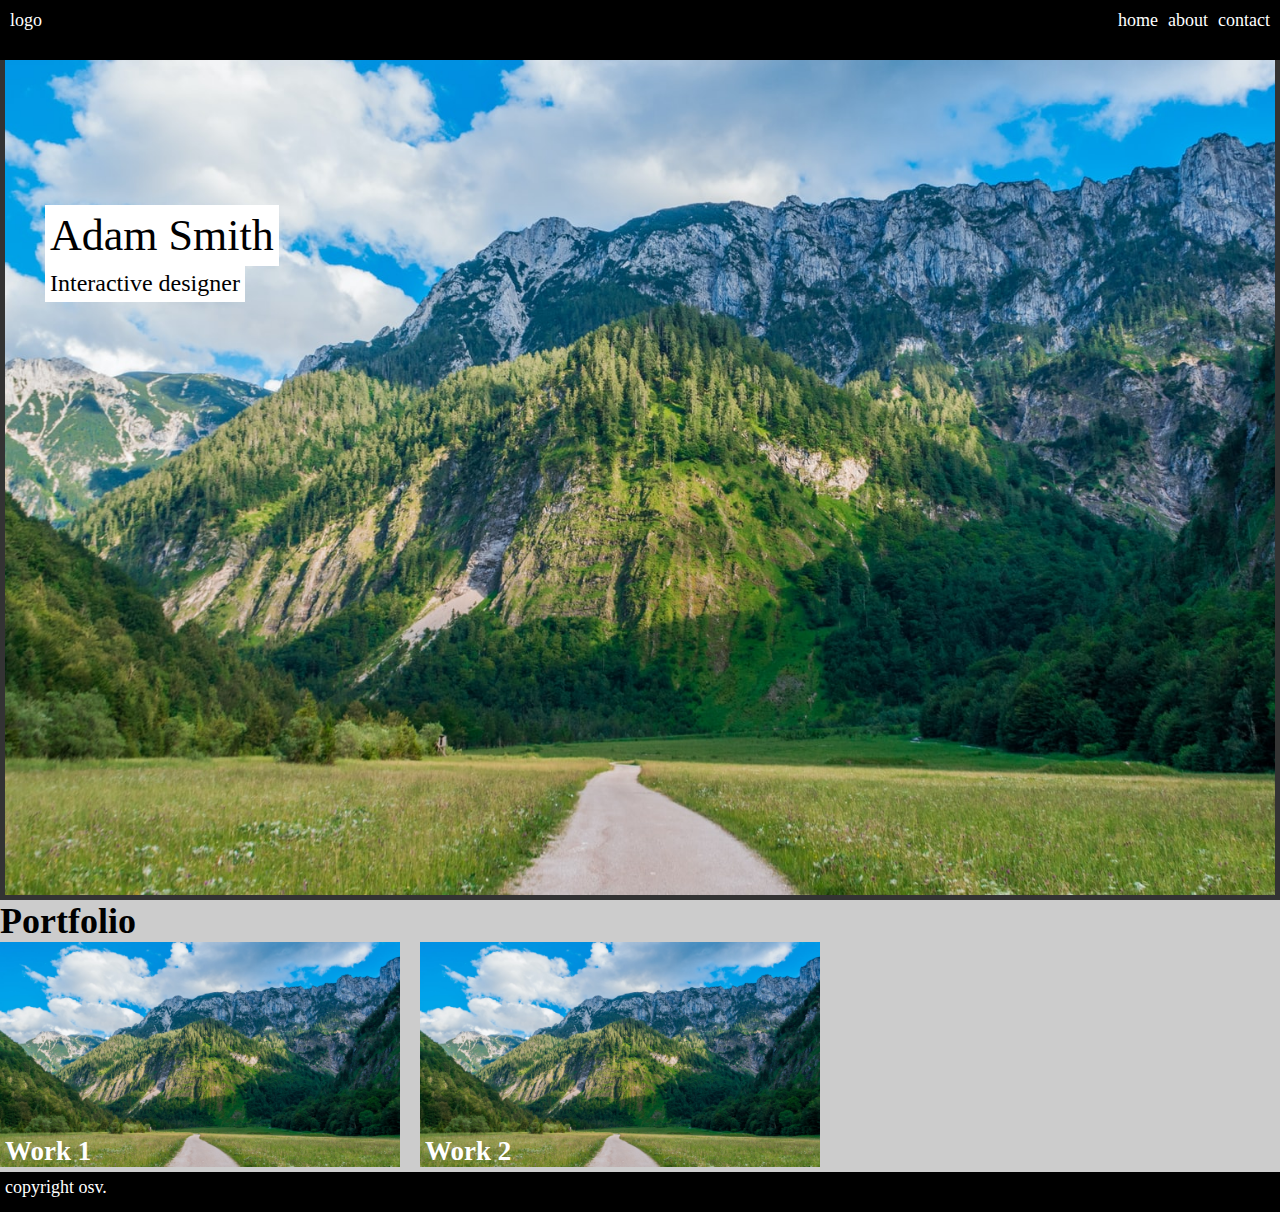
==== index.html @ 1d348dd4 "Add flex works" ====
<!DOCTYPE html>
<html lang="no">
<head>
    <meta charset="UTF-8">
    <meta name="viewport" content="width=device-width, initial-scale=1.0 maximum-scale=5.0">
    <title>Carlo Alberto Burato - Portfolio - Interactive designer Oslo</title>
    <meta name="description" content="An interaction designer has knowledge of both digital 
    technology and design methods, and works to understand how technical systems 
    are experienced by users.">
    <link rel="stylesheet" href="./css/variables.css">
    <link rel="stylesheet" href="./css/reset.css">
    <link rel="stylesheet" href="./css/style.css">
    
</head>
<body>
    <header>
        <span class="logo">logo</span>
        <nav class="main-menu-desktop">
            <ul>
                <li><a href="#">home</a></li>
                <li><a href="#">about</a></li>
                <li><a href="#">contact</a></li>
            </ul>
        </nav>
        <img src="./assets/burger.svg" alt="Main menu icon" class="burger-icon">
        <nav class="main-menu-mobile hidemobileview">
            <ul>
                <li class="close-mobile-nav">X</li>
                <li><a href="#">home</a></li>
                <li><a href="#">about</a></li>
                <li><a href="#">contact</a></li>
            </ul>
        </nav>
    </header>
    <div class="container" role="figure" aria-label="Image of a mountain">
        <p>Adam Smith</p>
        <span>Interactive designer</span>
    </div>
    <main>
    
      <h1 class="title">Portfolio</h1> 

      <section id="worklist">
        <div class="work">
            <h2 class="work-title">Work 1</h2>
            <img src="assets/mountain.jpg" class="work-cover">
        </div>
        <div class="work">
            <h2 class="work-title">Work 2</h2>
            <img src="assets/mountain.jpg" class="work-cover">
        </div>
      </section>
      
    </main>
    <footer>
        copyright osv.
    </footer>
    <script src="./js/app.js"></script>
</body>
</html>
---- css/variables.css ----
:root{
    --background-page: #ccc;
    --h1-size: 4.2rem;
}
---- css/style.css ----
html {
    font-size: 18px;
}

body {
    background-color: var(--background-page);
}

header {
    position: fixed;
    min-height: 60px;
    width: 100%;
    color: #fff;
    background-color: #000;
    z-index: 5;
    display: flex;
    justify-content: space-between;
}

footer {
    min-height: 40px;
    padding: 5px;
    background-color: #000;
    color: #fff;
}

.container {
    width: 100vw;
    height: 100vh;
    background-color: burlywood;
    padding: 20px;
    border: 5px solid #333;
    position: relative;
    background-image: url('../assets/mountain.jpg');
    background-repeat: no-repeat;
    background-size: cover;
    background-position: center;
}

.container p {
    color: #000;
    padding: 5px;
    background-color: #fff;
    position: absolute;
    top: 200px;
    left: 40px;
    font-size: 44px;
}

.container span {
    color: #000;
    padding: 5px;
    background-color: #fff;
    position: absolute;
    top: 260px;
    left: 40px;
    font-size: 24px;
}

header nav ul {
    display: flex;
    list-style: none;
}

header nav ul li {
    padding: 5px;
}

header nav ul li a {
    color: #fff;
    text-decoration: none;
    border-bottom: 2px solid transparent;
    transition: border-bottom 0.3s ease-in-out;
}

header nav ul li a:hover {
    border-bottom: 2px solid #fff;
}

header nav {
    padding: 5px;
}

.burger-icon {
    display: block;
    cursor: pointer;
}

.close-mobile-nav {
    cursor: pointer;
    margin-bottom: 20px;
}

@media screen and (min-width: 768px)  {
    .burger-icon {
        display: none;
    }
}


.logo {
    display: block;
    padding: 10px;
}

.main-menu-desktop {
    display: none;
}

@media screen and (min-width: 768px) {
    .main-menu-desktop {
        display: block;
    }
}

.main-menu-mobile {
    background-color: #000000CC;
    width: 100vw;
    height: 100vh;
    position: absolute;
    z-index: 2000;
    animation-name: slideIn;
    animation-duration: 0.3s;
    animation-timing-function: ease-in-out;
    animation-iteration-count: 1;
}

@keyframes slideIn {
    from {
        transform: translate(800px);
    }

    to {
        transform: translate(0px);
    }
}

.hidemobileview {
    display: none;
}

.main-menu-mobile ul {
    display: block;
}
.main-menu-mobile ul li {
    display: block;
    font-size: 43px;
    text-align: center;
}

@media screen and (min-width: 768px) {
    .main-menu-mobile {
        display: none;
    }
}

#worklist {
    display: flex;
    gap: 20px;
    flex-flow: row wrap;
}

.work {
    max-width: 400px;
    position: relative;
}

.work-cover {
    max-width: 100%;
}

.work-title {
    position: absolute;
    bottom: 5px;
    left: 5px;
    color: #fff;
}
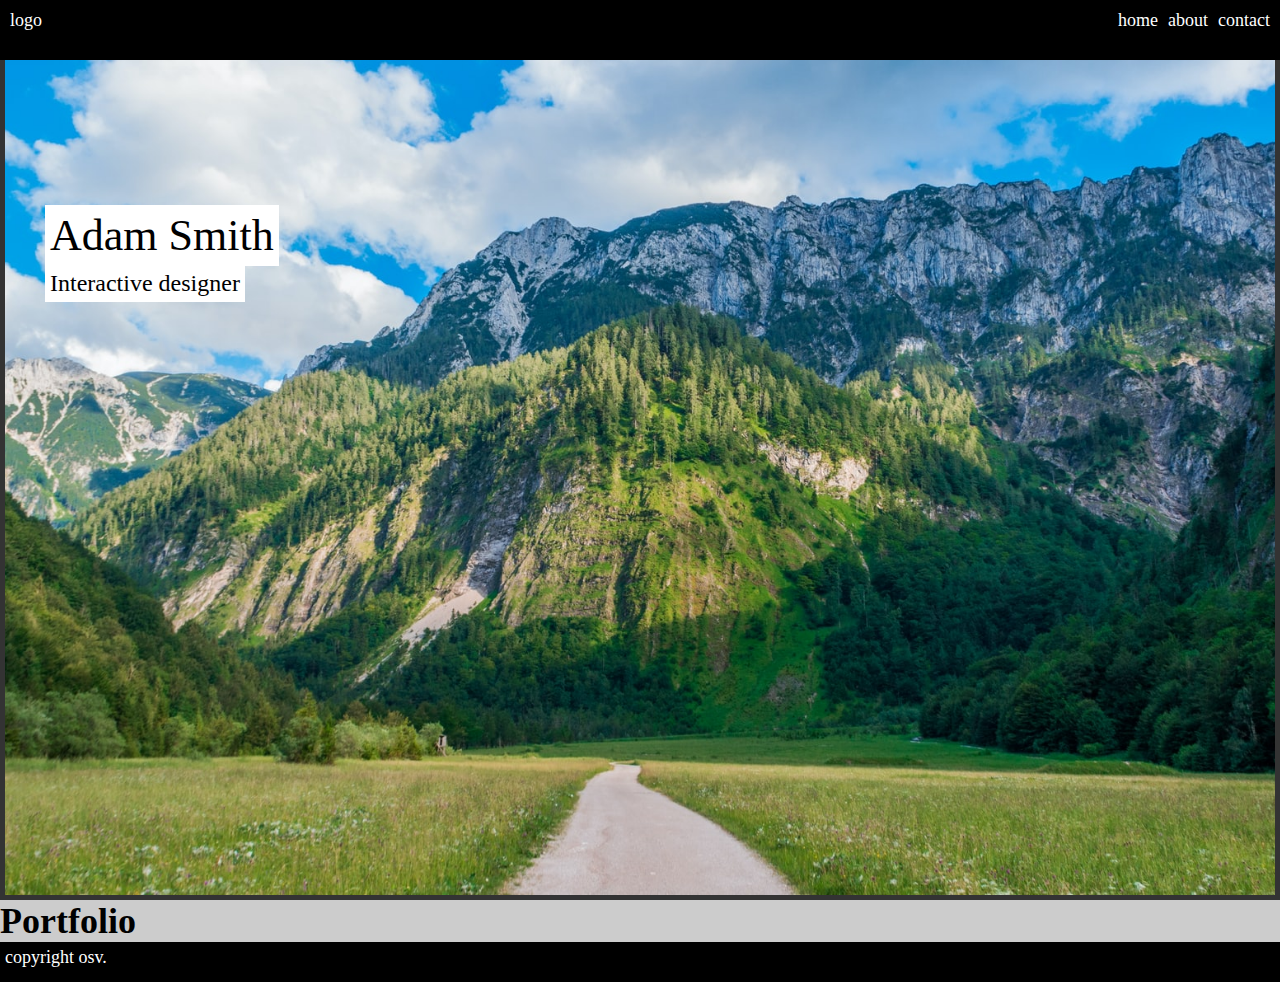
==== commit 80d95fc5: "Add loop of works" ====
--- a/index.html
+++ b/index.html
@@ -41,14 +41,14 @@
       <h1 class="title">Portfolio</h1> 
 
       <section id="worklist">
-        <div class="work">
+        <!--<div class="work">
             <h2 class="work-title">Work 1</h2>
             <img src="assets/mountain.jpg" class="work-cover">
         </div>
         <div class="work">
             <h2 class="work-title">Work 2</h2>
             <img src="assets/mountain.jpg" class="work-cover">
-        </div>
+        </div>-->
       </section>
       
     </main>
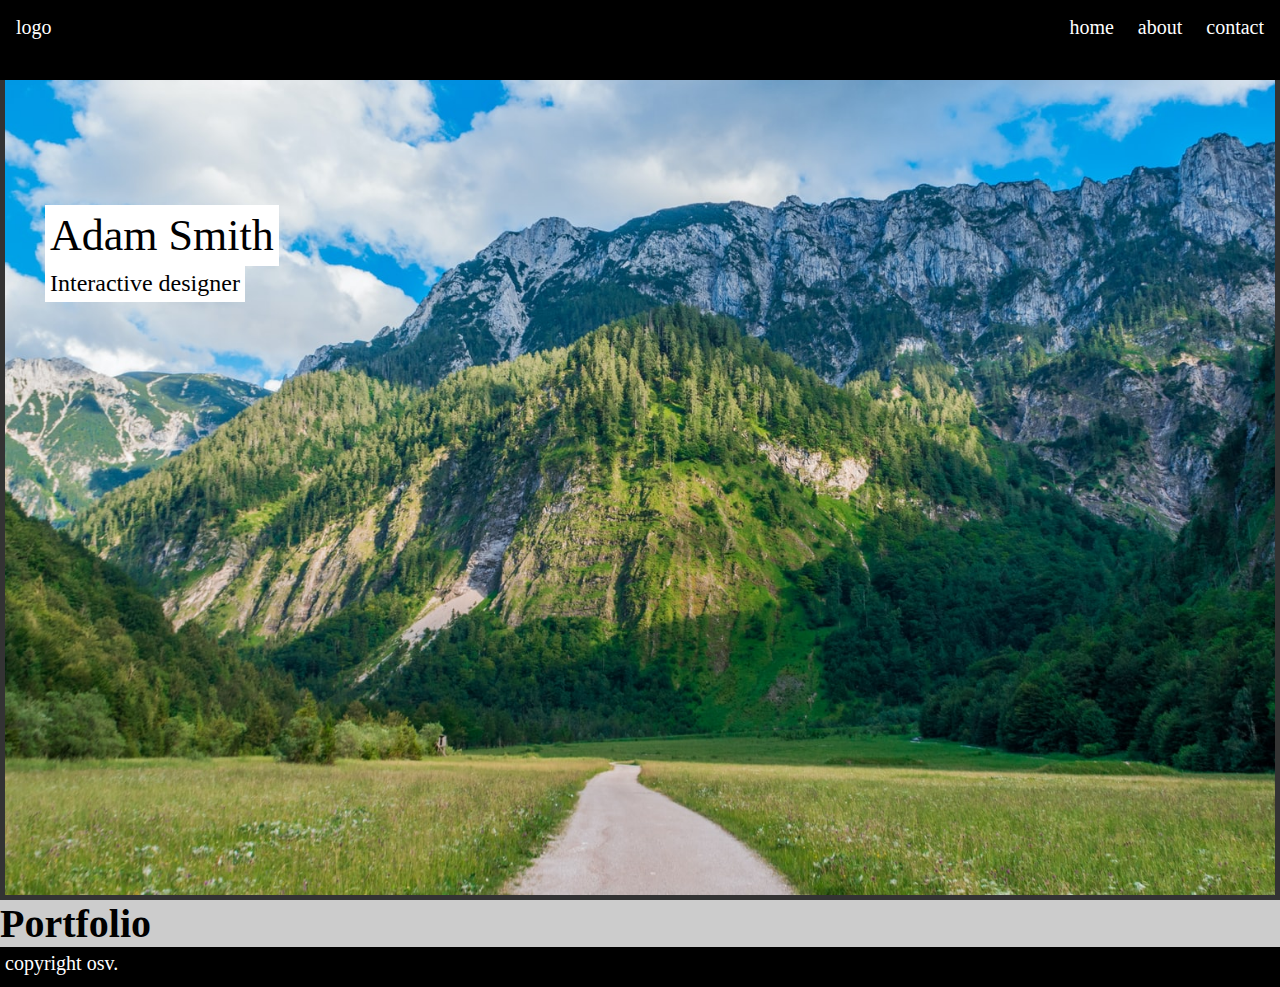
==== commit f0b6bea9: "Fix header with hamburger" ====
--- a/index.html
+++ b/index.html
@@ -23,9 +23,8 @@
             </ul>
         </nav>
         <img src="./assets/burger.svg" alt="Main menu icon" class="burger-icon">
-        <nav class="main-menu-mobile hidemobileview">
+        <nav class="mobile-nav mobile-nav-hide">
             <ul>
-                <li class="close-mobile-nav">X</li>
                 <li><a href="#">home</a></li>
                 <li><a href="#">about</a></li>
                 <li><a href="#">contact</a></li>
@@ -39,17 +38,6 @@
     <main>
     
       <h1 class="title">Portfolio</h1> 
-
-      <section id="worklist">
-        <!--<div class="work">
-            <h2 class="work-title">Work 1</h2>
-            <img src="assets/mountain.jpg" class="work-cover">
-        </div>
-        <div class="work">
-            <h2 class="work-title">Work 2</h2>
-            <img src="assets/mountain.jpg" class="work-cover">
-        </div>-->
-      </section>
       
     </main>
     <footer>
--- a/css/style.css
+++ b/css/style.css
@@ -1,5 +1,5 @@
 html {
-    font-size: 18px;
+    font-size: 20px;
 }
 
 body {
@@ -8,20 +8,91 @@
 
 header {
     position: fixed;
-    min-height: 60px;
+    min-height: 80px;
     width: 100%;
     color: #fff;
     background-color: #000;
     z-index: 5;
     display: flex;
+    gap: 1rem;
     justify-content: space-between;
 }
 
-footer {
-    min-height: 40px;
-    padding: 5px;
-    background-color: #000;
+.main-menu-desktop ul {
+    display: flex;
+    list-style: none;
+    gap: 1.2rem;
+    padding: 0.8rem;
+}
+
+
+.main-menu-desktop ul li a {
     color: #fff;
+    text-decoration: none;
+    transition: border 0.3s ease-in-out;
+}
+
+.main-menu-desktop ul li a:hover {
+    border-bottom: 2px solid #fff;
+}
+
+.main-menu-desktop {
+    display: none;
+}
+
+@media screen and (min-width: 768px) {
+    .main-menu-desktop {
+        display: block;
+    }
+}
+
+.burger-icon {
+    padding: 0.8rem
+}
+
+@media screen and (min-width: 768px)  {
+    .burger-icon {
+        display: none;
+    }
+}
+
+.logo {
+    padding: 0.8rem;
+}
+
+.mobile-nav {
+    position: absolute;
+    width: 100vw;
+    height: 100vh;
+    background-color: rgba(0, 0, 0, 0.7);
+    text-align:center;
+    padding: 2rem;
+    animation-name: slideIn;
+    animation-duration: 0.3s;
+}
+
+.mobile-nav-hide {
+    display: none;
+}
+
+.mobile-nav ul {
+    list-style: none;
+}
+
+.mobile-nav ul li a {
+    color: #fff;
+    text-decoration: none;
+    font-size: 3rem;
+}
+
+@keyframes slideIn {
+    from {
+        transform: translate(100vw);
+    }
+
+    to {
+        transform: translate(0px);
+    }
 }
 
 .container {
@@ -57,122 +128,9 @@
     font-size: 24px;
 }
 
-header nav ul {
-    display: flex;
-    list-style: none;
-}
-
-header nav ul li {
+footer {
+    min-height: 40px;
     padding: 5px;
-}
-
-header nav ul li a {
-    color: #fff;
-    text-decoration: none;
-    border-bottom: 2px solid transparent;
-    transition: border-bottom 0.3s ease-in-out;
-}
-
-header nav ul li a:hover {
-    border-bottom: 2px solid #fff;
-}
-
-header nav {
-    padding: 5px;
-}
-
-.burger-icon {
-    display: block;
-    cursor: pointer;
-}
-
-.close-mobile-nav {
-    cursor: pointer;
-    margin-bottom: 20px;
-}
-
-@media screen and (min-width: 768px)  {
-    .burger-icon {
-        display: none;
-    }
-}
-
-
-.logo {
-    display: block;
-    padding: 10px;
-}
-
-.main-menu-desktop {
-    display: none;
-}
-
-@media screen and (min-width: 768px) {
-    .main-menu-desktop {
-        display: block;
-    }
-}
-
-.main-menu-mobile {
-    background-color: #000000CC;
-    width: 100vw;
-    height: 100vh;
-    position: absolute;
-    z-index: 2000;
-    animation-name: slideIn;
-    animation-duration: 0.3s;
-    animation-timing-function: ease-in-out;
-    animation-iteration-count: 1;
-}
-
-@keyframes slideIn {
-    from {
-        transform: translate(800px);
-    }
-
-    to {
-        transform: translate(0px);
-    }
-}
-
-.hidemobileview {
-    display: none;
-}
-
-.main-menu-mobile ul {
-    display: block;
-}
-.main-menu-mobile ul li {
-    display: block;
-    font-size: 43px;
-    text-align: center;
-}
-
-@media screen and (min-width: 768px) {
-    .main-menu-mobile {
-        display: none;
-    }
-}
-
-#worklist {
-    display: flex;
-    gap: 20px;
-    flex-flow: row wrap;
-}
-
-.work {
-    max-width: 400px;
-    position: relative;
-}
-
-.work-cover {
-    max-width: 100%;
-}
-
-.work-title {
-    position: absolute;
-    bottom: 5px;
-    left: 5px;
+    background-color: #000;
     color: #fff;
 }
-
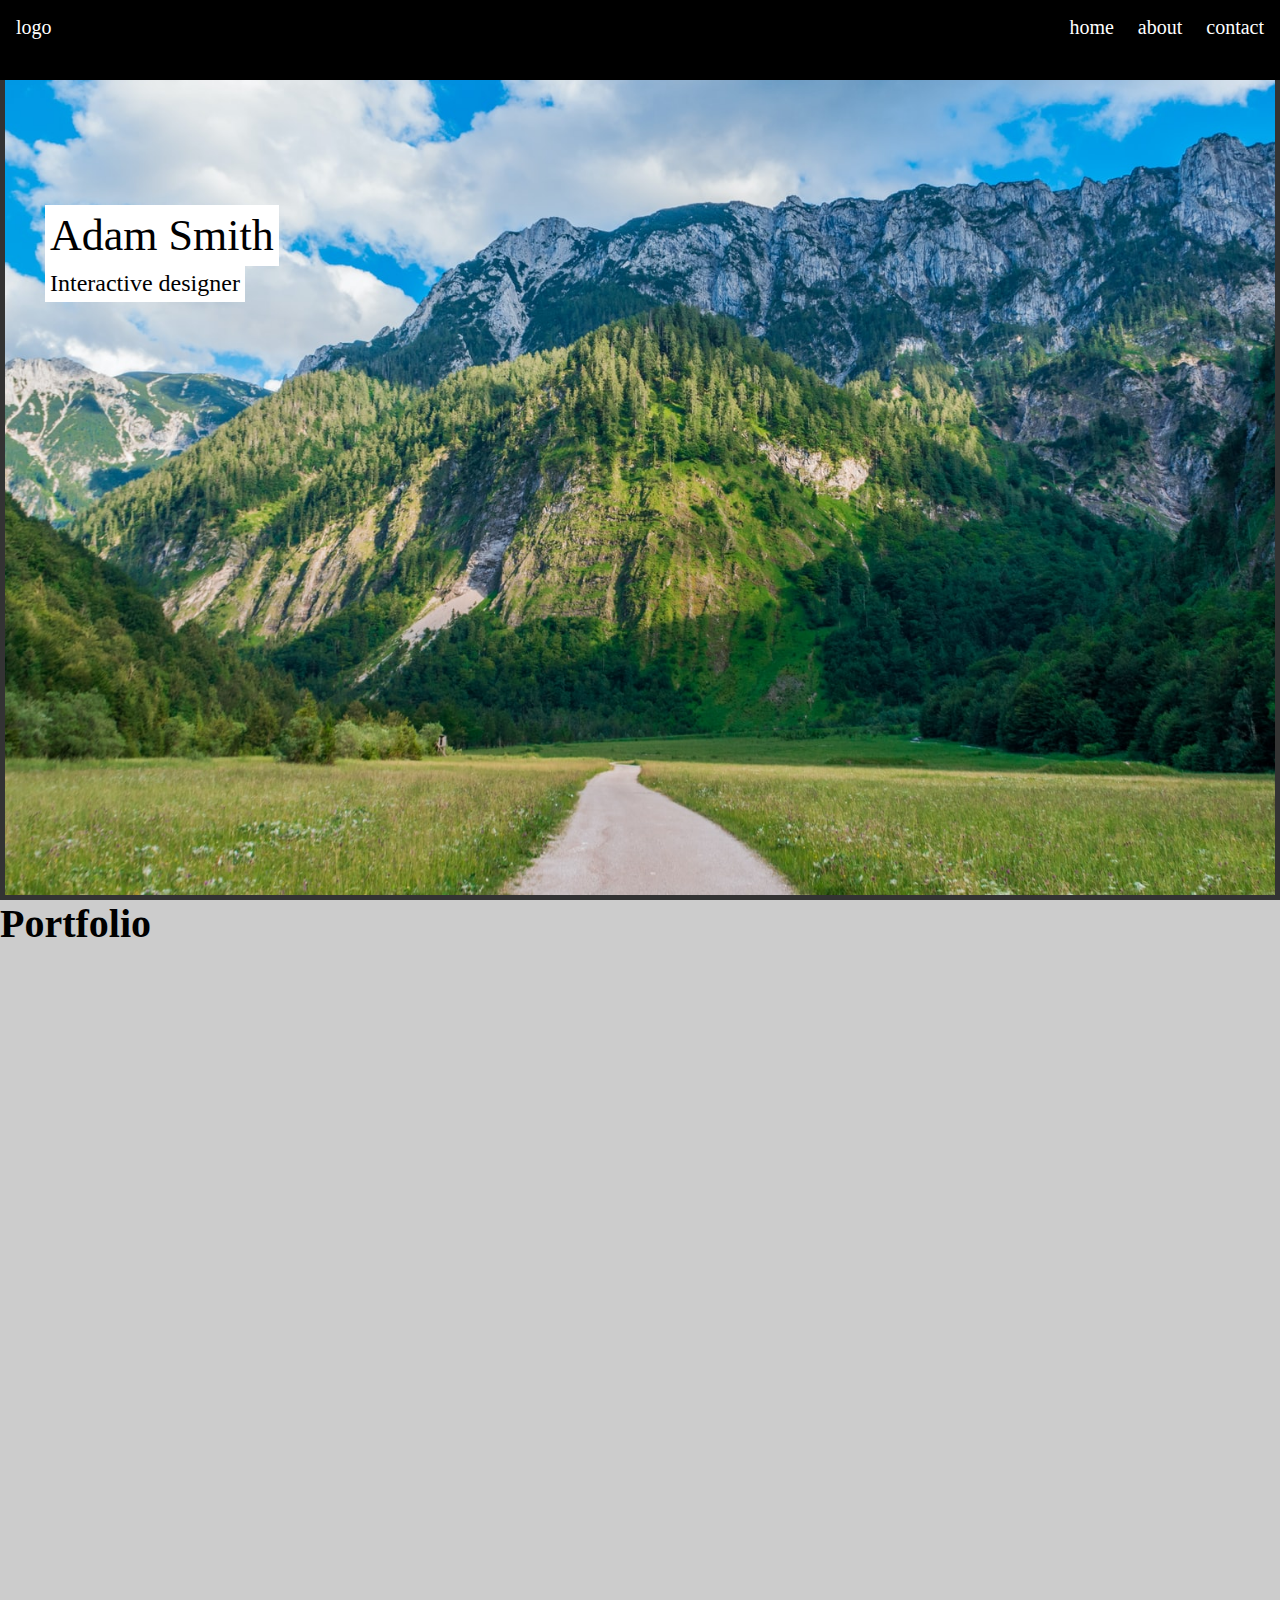
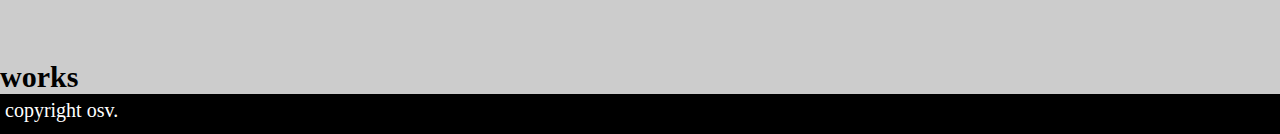
==== commit 1f97f525: "Full hamburger menu" ====
--- a/index.html
+++ b/index.html
@@ -18,11 +18,15 @@
         <nav class="main-menu-desktop">
             <ul>
                 <li><a href="#">home</a></li>
-                <li><a href="#">about</a></li>
+                <li><a href="#works">about</a></li>
                 <li><a href="#">contact</a></li>
             </ul>
         </nav>
-        <img src="./assets/burger.svg" alt="Main menu icon" class="burger-icon">
+        <div 
+            role="button" 
+            aria-label="Main menu icon" 
+            class="burger-icon burger">
+        </div>
         <nav class="mobile-nav mobile-nav-hide">
             <ul>
                 <li><a href="#">home</a></li>
@@ -38,7 +42,10 @@
     <main>
     
       <h1 class="title">Portfolio</h1> 
-      
+      <br><br><br><br><br><br><br><br><br><br>
+      <br><br><br><br><br><br><br><br><br><br><br><br>
+      <br><br><br><br><br><br><br><br><br>
+      <h2 id="works">works</h2>
     </main>
     <footer>
         copyright osv.
--- a/css/style.css
+++ b/css/style.css
@@ -1,5 +1,6 @@
 html {
     font-size: 20px;
+    scroll-behavior: smooth;
 }
 
 body {
@@ -29,7 +30,8 @@
 .main-menu-desktop ul li a {
     color: #fff;
     text-decoration: none;
-    transition: border 0.3s ease-in-out;
+    border-bottom: 2px solid transparent;
+    transition: border 0.2s ease-in-out;
 }
 
 .main-menu-desktop ul li a:hover {
@@ -46,8 +48,28 @@
     }
 }
 
+.close-mobile-menu {
+    cursor: pointer;
+}
+
 .burger-icon {
-    padding: 0.8rem
+    padding: 0.8rem;
+    cursor: pointer;
+    z-index: 2000;
+    width: 1.6rem;
+    height: 1.6rem;
+    margin: 0.4rem;
+}
+
+.burger {
+    background-image: url('../assets/burger.svg');
+    background-repeat: no-repeat;
+}
+
+.closemobilemenu {
+    background-image: url('../assets/closemenu.svg');
+    background-repeat: no-repeat;
+    background-size: cover;
 }
 
 @media screen and (min-width: 768px)  {
@@ -69,6 +91,7 @@
     padding: 2rem;
     animation-name: slideIn;
     animation-duration: 0.3s;
+    z-index: 10;
 }
 
 .mobile-nav-hide {
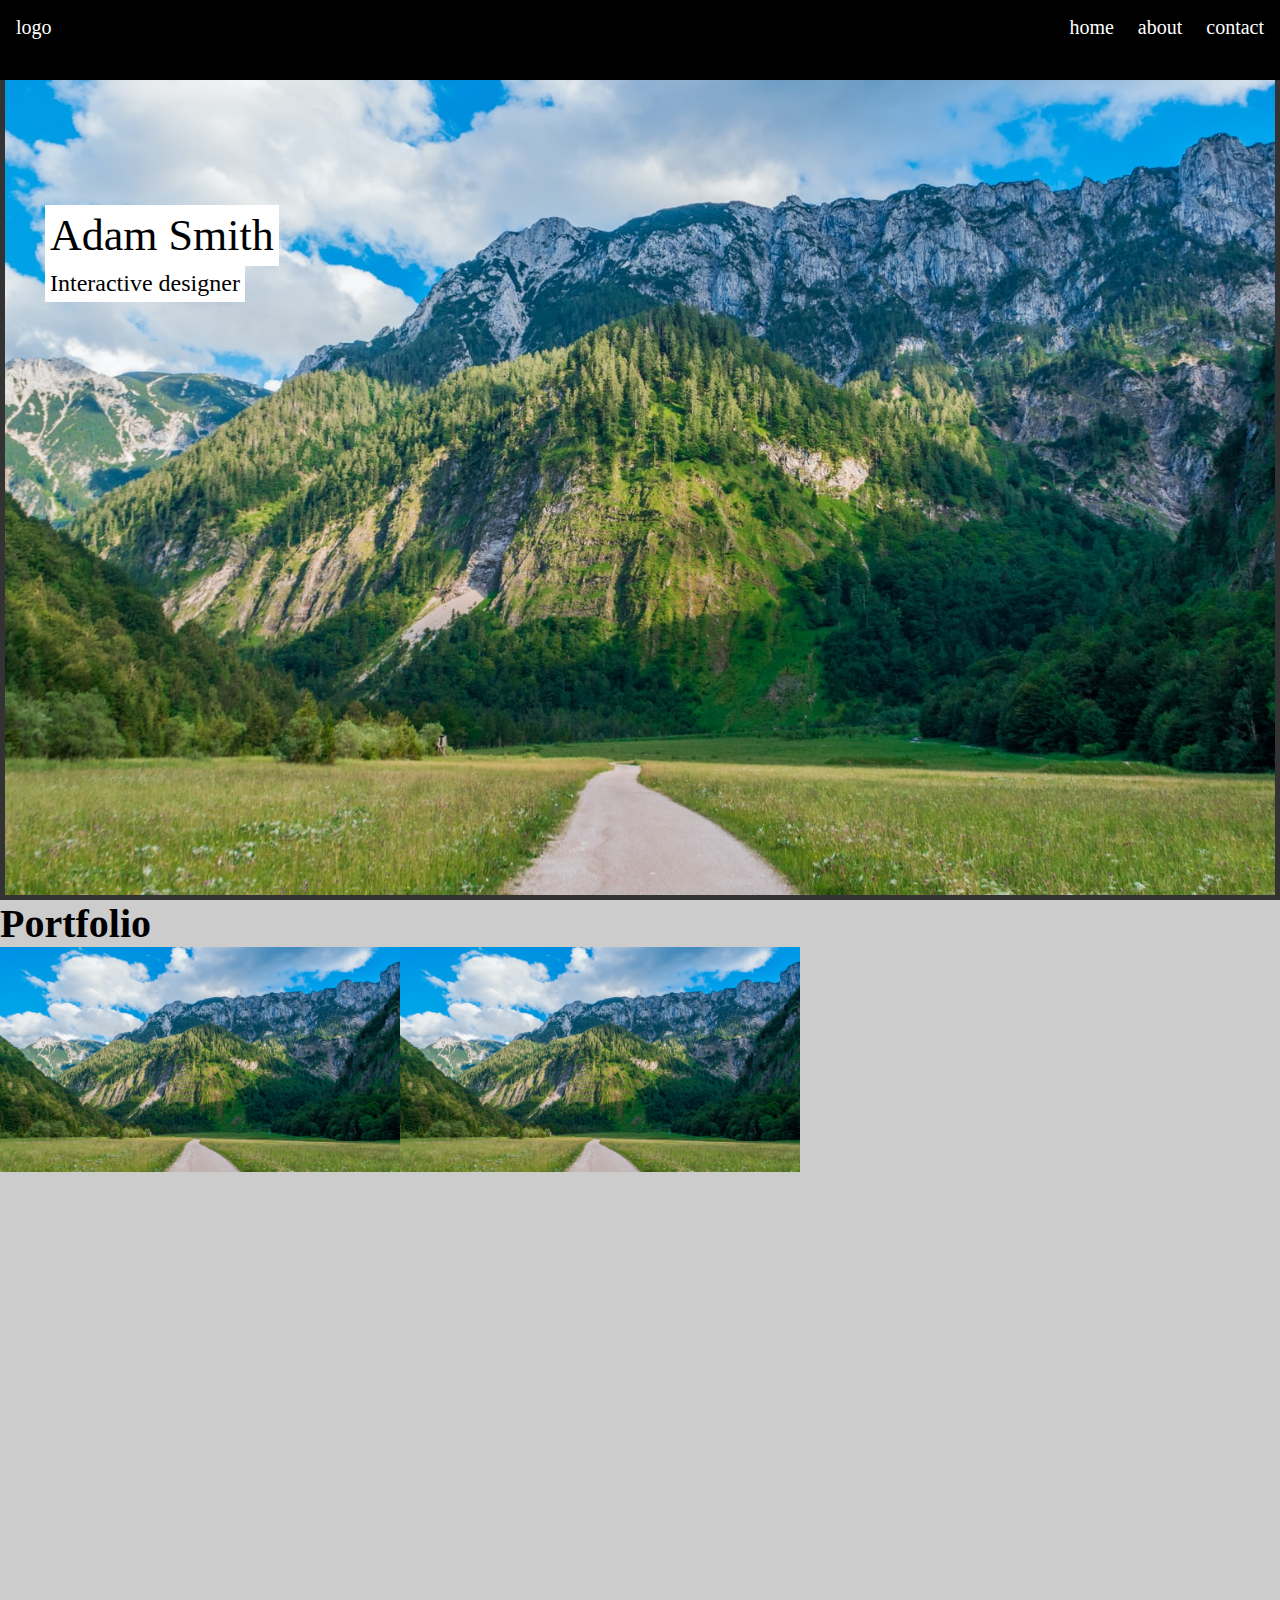
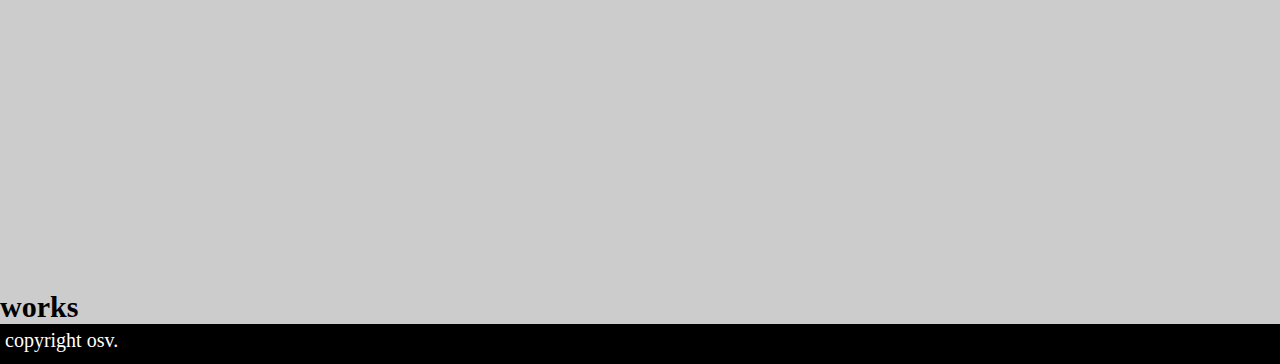
==== commit c2baef3e: "Add thumb hover effect" ====
--- a/index.html
+++ b/index.html
@@ -42,6 +42,21 @@
     <main>
     
       <h1 class="title">Portfolio</h1> 
+
+      <section class="worklist">
+        <a href="#" class="work">
+            <h2 class="work-title">work title</h2>
+            <div class="work-mask"></div>
+            <img src="assets/mountain.jpg" class="work-cover">
+        </a>
+        <a href="#" class="work">
+            <h2 class="work-title">work title</h2>
+            <div class="work-mask"></div>
+            <img src="assets/mountain.jpg" class="work-cover">
+        </a>
+      </section>
+      
+
       <br><br><br><br><br><br><br><br><br><br>
       <br><br><br><br><br><br><br><br><br><br><br><br>
       <br><br><br><br><br><br><br><br><br>
--- a/css/style.css
+++ b/css/style.css
@@ -151,6 +151,53 @@
     font-size: 24px;
 }
 
+/* work list */
+
+.work {
+    width: 20rem;
+    position: relative;
+    display: block;
+    color: #fff;
+    overflow: hidden;
+}
+
+.work:hover .work-mask{
+    transform: translate(0rem);
+}
+
+.work-mask {
+    position: absolute;
+    top: 0;
+    left: 0;
+    background-color: rgba(0, 0, 0, 0.6);
+    z-index: 2;
+    width: 100%;
+    height: 100%;
+    transform: translate(-20rem);
+    transition: all 0.2s ease-in-out;
+}
+
+.work-title {
+    position: absolute;
+    bottom: 1rem;
+    left: 20px;
+    z-index: 5;
+    transform: translateY(3rem);
+    transition: all 0.3s ease-in-out;
+}
+
+.work:hover .work-title {
+    transform: translateY(-2rem);
+}
+
+.work-cover {
+    width: 100%;
+}
+
+.worklist {
+    display: flex;
+}
+
 footer {
     min-height: 40px;
     padding: 5px;
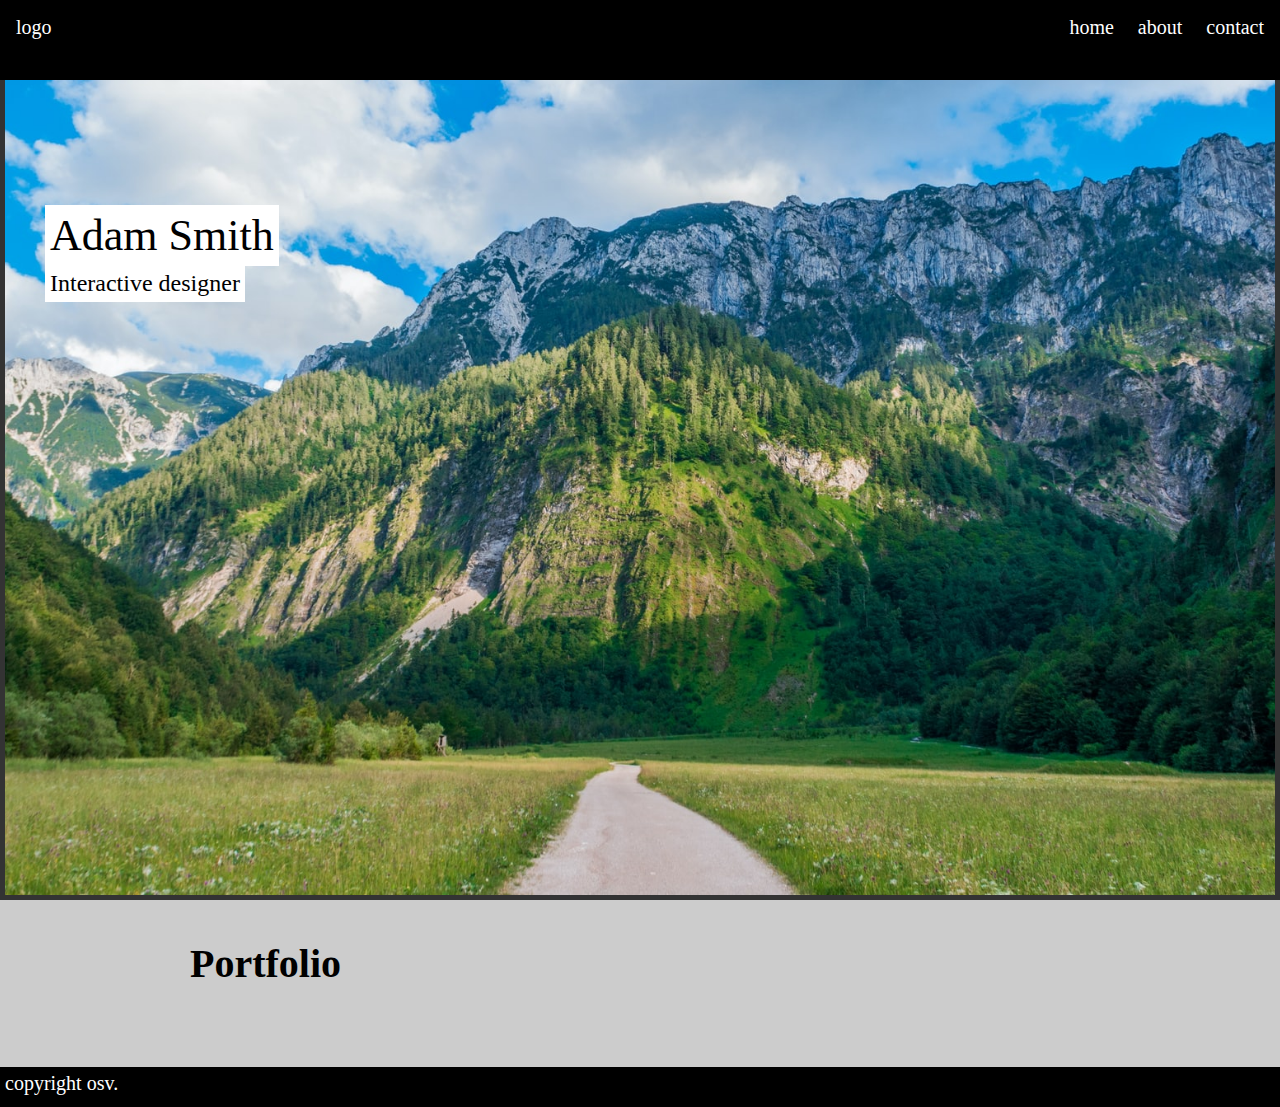
==== commit ed88895d: "Connection to sanity.io" ====
--- a/index.html
+++ b/index.html
@@ -40,27 +40,16 @@
         <span>Interactive designer</span>
     </div>
     <main>
-    
-      <h1 class="title">Portfolio</h1> 
+    <h1 class="title">Portfolio</h1>
+      <section class="workslist">
+        <!--
+        <a href="#" class="work">
+            <h2 class="work-title">tittel 1</h2>
+            <div class="work-mask"></div>
+            <img src="./assets/thumb01.jpg" class="work-cover">
+        </a>-->
 
-      <section class="worklist">
-        <a href="#" class="work">
-            <h2 class="work-title">work title</h2>
-            <div class="work-mask"></div>
-            <img src="assets/mountain.jpg" class="work-cover">
-        </a>
-        <a href="#" class="work">
-            <h2 class="work-title">work title</h2>
-            <div class="work-mask"></div>
-            <img src="assets/mountain.jpg" class="work-cover">
-        </a>
       </section>
-      
-
-      <br><br><br><br><br><br><br><br><br><br>
-      <br><br><br><br><br><br><br><br><br><br><br><br>
-      <br><br><br><br><br><br><br><br><br>
-      <h2 id="works">works</h2>
     </main>
     <footer>
         copyright osv.
--- a/css/style.css
+++ b/css/style.css
@@ -116,6 +116,12 @@
     to {
         transform: translate(0px);
     }
+}
+
+.title {
+    max-width: 900px;
+    width: 100%;
+    margin: 2rem auto;
 }
 
 .container {
@@ -151,56 +157,65 @@
     font-size: 24px;
 }
 
-/* work list */
-
-.work {
-    width: 20rem;
-    position: relative;
-    display: block;
-    color: #fff;
-    overflow: hidden;
-}
-
-.work:hover .work-mask{
-    transform: translate(0rem);
-}
-
-.work-mask {
-    position: absolute;
-    top: 0;
-    left: 0;
-    background-color: rgba(0, 0, 0, 0.6);
-    z-index: 2;
-    width: 100%;
-    height: 100%;
-    transform: translate(-20rem);
-    transition: all 0.2s ease-in-out;
-}
-
-.work-title {
-    position: absolute;
-    bottom: 1rem;
-    left: 20px;
-    z-index: 5;
-    transform: translateY(3rem);
-    transition: all 0.3s ease-in-out;
-}
-
-.work:hover .work-title {
-    transform: translateY(-2rem);
-}
-
-.work-cover {
-    width: 100%;
-}
-
-.worklist {
-    display: flex;
-}
-
 footer {
     min-height: 40px;
     padding: 5px;
     background-color: #000;
     color: #fff;
 }
+
+/* Works section */
+
+.workslist {
+    max-width: 960px;
+    width: 100%;
+    margin: 2rem auto;
+    display: flex;
+    flex-flow: row wrap;
+    gap: 10px;
+}
+
+.work {
+    display: block;
+    width: 300px;
+    height: 200px;
+    position: relative;
+    text-decoration: none;
+    color: #fff;
+    overflow: hidden;
+}
+
+.work:hover .work-mask {
+   transform: translate(0px); 
+}
+
+.work-mask {
+    background-color: rgba(0, 0, 0, 0.5);
+    position: absolute;
+    width: 100%;
+    height: 100%;
+    top: 0;
+    left: 0;
+    z-index: 5;
+    transform: translate(-300px);
+    transition: transform 0.3s ease-in-out;
+}
+
+.work:hover .work-title {
+    transform: translateY(160px);
+}
+
+.work-title {
+    position: absolute;
+    top: 0;
+    left: 1rem;
+    z-index: 10;
+    transform: translateY(220px);
+    transition: transform 0.3s ease-in-out;
+}
+
+.work-cover {
+    width: 100%;
+    height: 100%;
+}
+
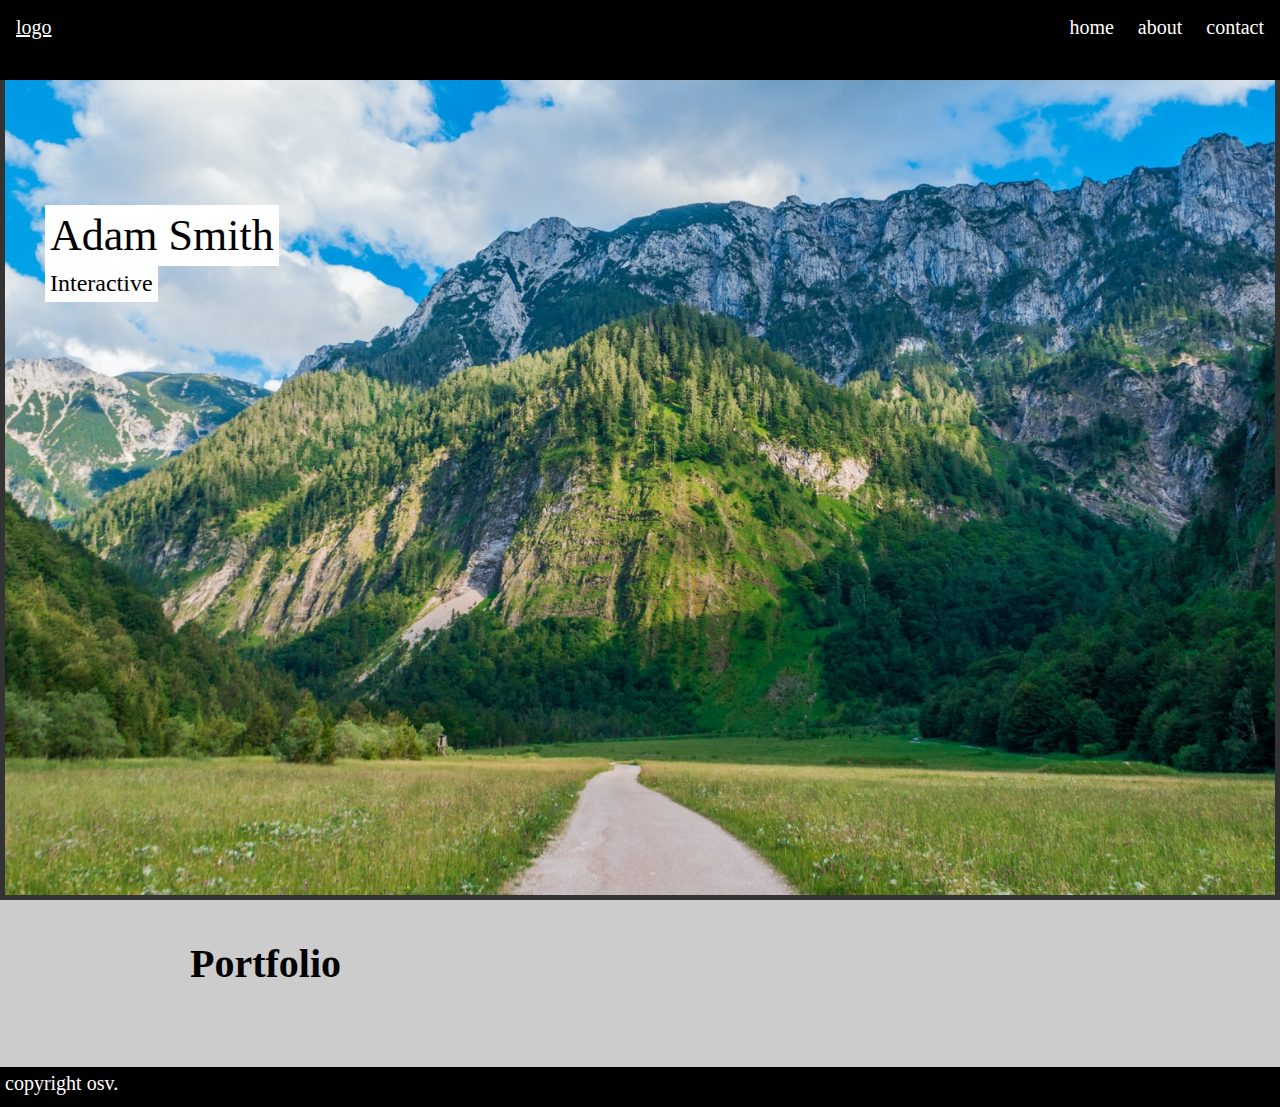
==== commit c81d2052: "Add utility files and image handling" ====
--- a/index.html
+++ b/index.html
@@ -14,10 +14,10 @@
 </head>
 <body>
     <header>
-        <span class="logo">logo</span>
+        <a href="/" class="logo">logo</a>
         <nav class="main-menu-desktop">
             <ul>
-                <li><a href="#">home</a></li>
+                <li><a href="/">home</a></li>
                 <li><a href="#works">about</a></li>
                 <li><a href="#">contact</a></li>
             </ul>
@@ -29,7 +29,7 @@
         </div>
         <nav class="mobile-nav mobile-nav-hide">
             <ul>
-                <li><a href="#">home</a></li>
+                <li><a href="/">home</a></li>
                 <li><a href="#">about</a></li>
                 <li><a href="#">contact</a></li>
             </ul>
@@ -37,7 +37,7 @@
     </header>
     <div class="container" role="figure" aria-label="Image of a mountain">
         <p>Adam Smith</p>
-        <span>Interactive designer</span>
+        <span>Interactive</span>
     </div>
     <main>
     <h1 class="title">Portfolio</h1>
@@ -54,6 +54,8 @@
     <footer>
         copyright osv.
     </footer>
+    <script src="./js/env.js"></script>
+    <script src="./js/utils.js"></script>
     <script src="./js/app.js"></script>
 </body>
 </html>
--- a/css/style.css
+++ b/css/style.css
@@ -80,6 +80,7 @@
 
 .logo {
     padding: 0.8rem;
+    color: #fff;
 }
 
 .mobile-nav {
@@ -219,3 +220,17 @@
     height: 100%;
 }
 
+.project {
+    padding-top: 4rem;
+    max-width: 900px;
+    width: 100%;
+    margin: 0 auto;
+}
+
+.project-image {
+    width: 100%;
+}
+
+.project p {
+    margin: 1rem 0;
+}
